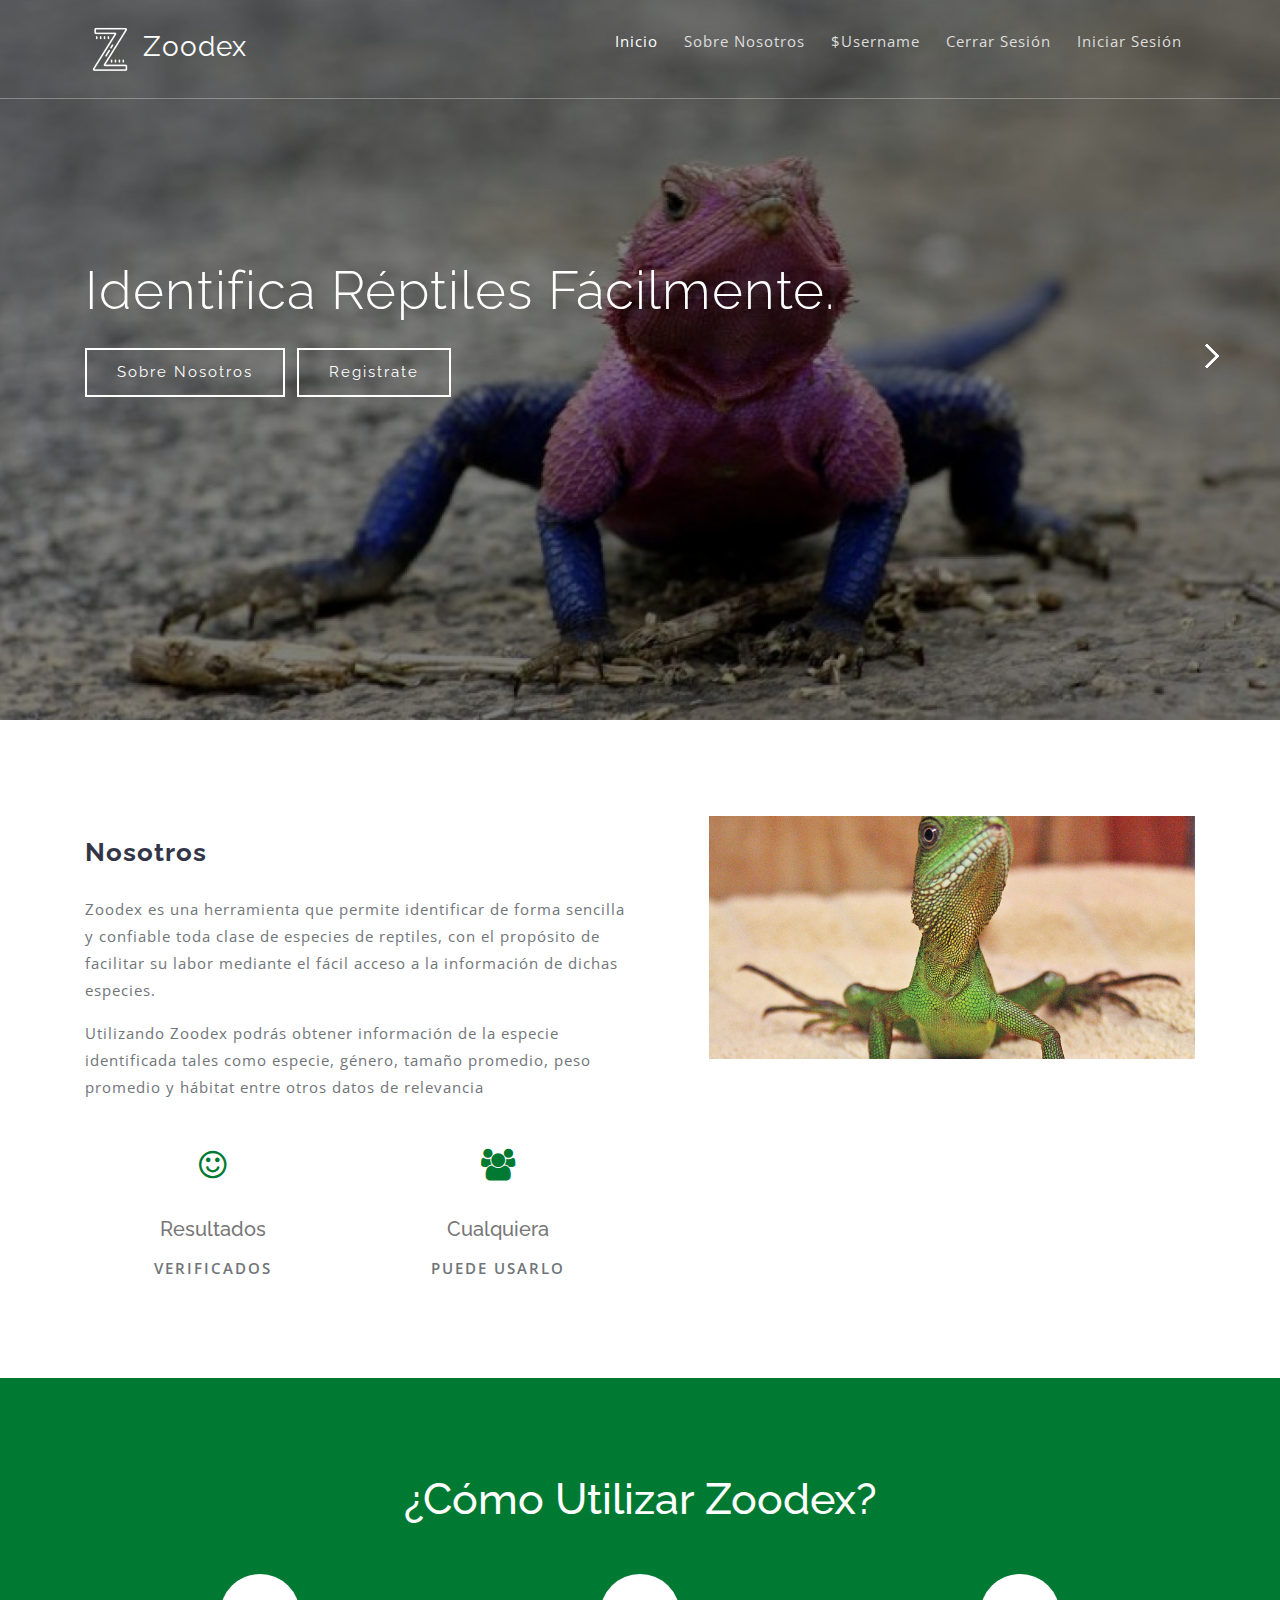
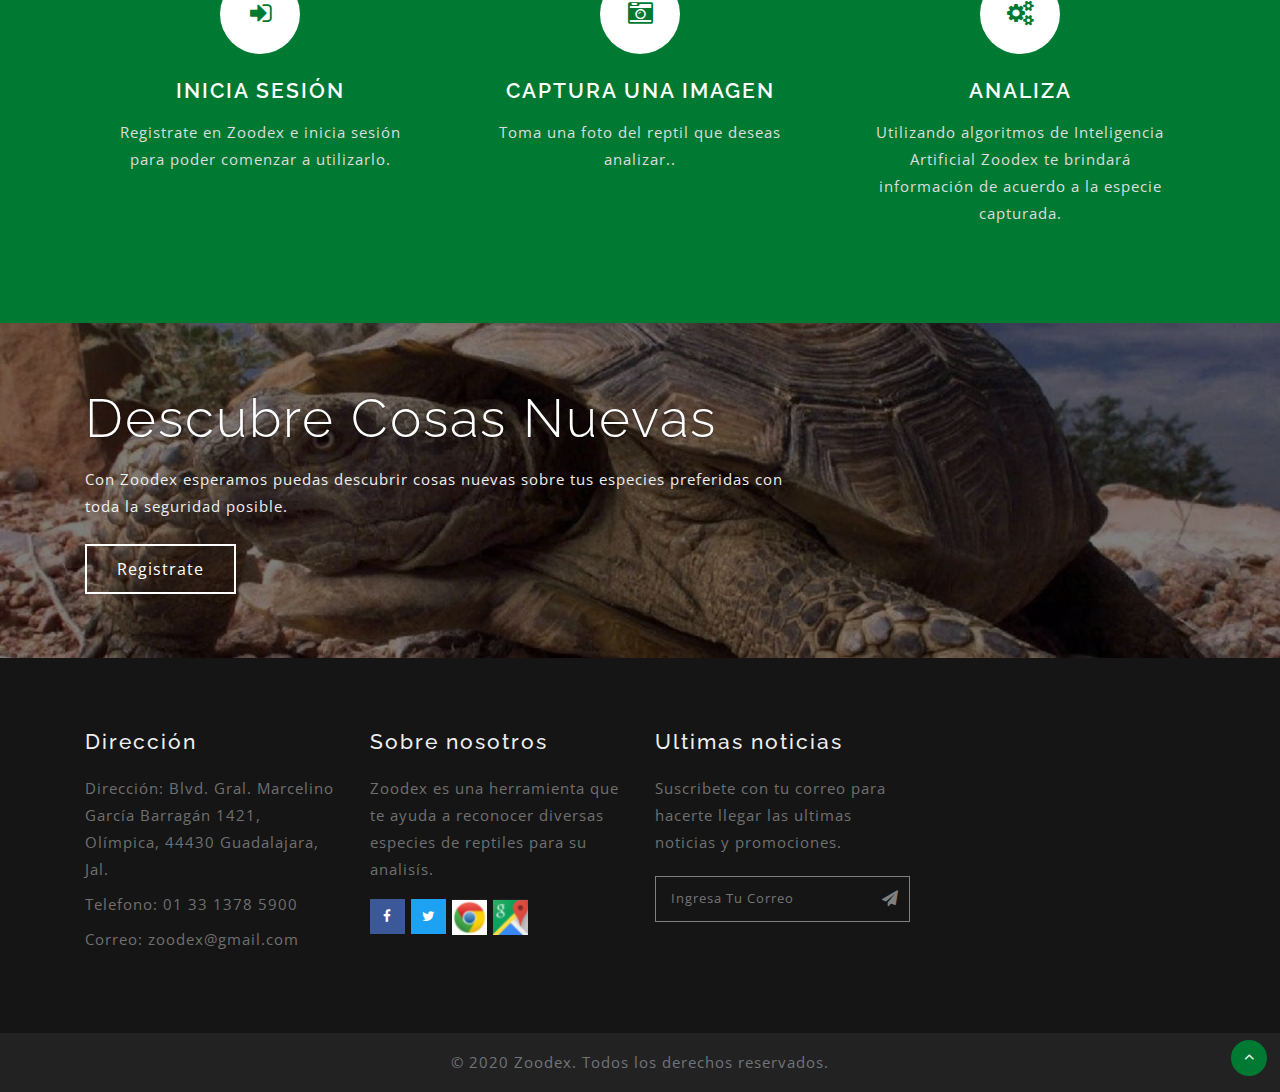
==== index.html @ c8d1f776 "First commit" ====
<!DOCTYPE html>
<html lang="es"> <meta http-equiv='Content-Type' content='text/html; charset=utf-8'/> <meta http-equiv='Content-Type' content='text/html; charset=utf-8'/>
<meta http-equiv='Content-Type' content='text/html; charset=utf-8'/>
<head>
  <title>Zoodex</title>
  <link rel='shortcut icon' href='images/z-temp.ico'>
	<link href="css/bootstrap-4.2.1.css" rel="stylesheet">
    <script>
        addEventListener('load', function () {
            setTimeout(hideURLbar, 0);
        }, false);

        function hideURLbar() {
            window.scrollTo(0, 1);
        }
    </script>

	<!-- css file -->
    <link href='css/bootstrap.css' rel='stylesheet' type='text/css' /><!-- bootstrap css -->
    <link href='css/style.css' rel='stylesheet' type='text/css' /><!-- custom css -->
    <link href='css/font-awesome.min.css' rel='stylesheet'><!-- fontawesome css -->
	<!-- //css files -->

	<link href='css/css_slider.css' type='text/css' rel='stylesheet' media='all'>

	<!-- google fonts -->
	<link href='//fonts.googleapis.com/css?family=Open+Sans:300,300i,400,400i,600,600i,700,700i,800,800i' rel='stylesheet'>
	<link href='//fonts.googleapis.com/css?family=Raleway:100,100i,200,200i,300,300i,400,400i,500,500i,600,600i,700,700i,800,800i,900,900i' rel='stylesheet'>
	<!-- //google fonts -->

</head>
<body>

<!-- header -->
<header>
	<div class='container'>
		<!-- nav -->
		<nav class='py-md-4 py-3 d-lg-flex'>
			<div id='logo'>
				<h1 class='mt-md-0 mt-2'> <a href='index.php'><img src='images/z-temp.png'></span> Zoodex </a></h1>
			</div>
			<label for='drop' class='toggle'><span class='fa fa-bars'></span></label>
			<input type='checkbox' id='drop' />
			<ul class='menu ml-auto mt-1'>
				<li class='active'><a href='index.html'>Inicio</a></li>
				<li class=''><a href='sobre-nosotros.html'>Sobre nosotros</a></li>
				<li class=''><a href='principal.html'>$username</a></li>
	      <li class=''><a href='logout.php'>Cerrar Sesión</a></li>
				<li class=''><a href='login.html'>Iniciar Sesión</a></li>
			</ul>
		</nav>
		<!-- //nav -->
	</div>
</header>
<!-- //header -->

<!-- banner -->
<section class='banner_w3lspvt' id='home'>
	<div class='csslider infinity' id='slider1'>
		<input type='radio' name='slides' checked='checked' id='slides_1' />
		<input type='radio' name='slides' id='slides_2' />
		<input type='radio' name='slides' id='slides_3' />
		<input type='radio' name='slides' id='slides_4' />
		<ul>
			<li>
				<div class='banner-top'>
					<div class='overlay'>
						<div class='container'>
							<div class='w3layouts-banner-info'>
								<h3 class='text-wh'>Identifica réptiles fácilmente.</h3>
								<div class='buttons mt-4'>
									<a href='sobre-nosotros.html' class='btn mr-2'>Sobre nosotros</a>
									<a href='registro.html' class='btn'>Registrate</a>
								</div>
							</div>
						</div>
					</div>
				</div>
			</li>
			<li>
				<div class='banner-top1'>
					<div class='overlay'>
						<div class='container'>
							<div class='w3layouts-banner-info'>
								<h3 class='text-wh'>Obten información sobre ellos.</h3>
								<div class='buttons mt-4'>
									<a href='sobre-nosotros.html' class='btn mr-2'>Sobre nosotros</a>
									<a href='registro.html' class='btn'>Registrate</a>
								</div>
							</div>
						</div>
					</div>
				</div>
			</li>
			<li>
				<div class='banner-top2'>
					<div class='overlay'>
						<div class='container'>
							<div class='w3layouts-banner-info'>
								<h3 class='text-wh'>Realiza eficientemente tus tareas.</h3>
								<div class='buttons mt-4'>
									<a href='sobre-nosotros.html' class='btn mr-2'>Sobre nosotros</a>
									<a href='registro.html' class='btn'>Registrate</a>
								</div>
							</div>
						</div>
					</div>
				</div>
			</li>
			<li>
				<div class='banner-top3'>
					<div class='overlay1'>
						<div class='container'>
							<div class='w3layouts-banner-info'>
								<h3 class='text-wh'>Creado especialmente para personas interesadas en los réptiles.</h3>
								<div class='buttons mt-4'>
									<a href='sobre-nosotros.html' class='btn mr-2'>Sobre nosotros</a>
									<a href='registro.html' class='btn'>Registrate</a>
								</div>
							</div>
						</div>
					</div>
				</div>
			</li>
		</ul>
		<div class='arrows'>
			<label for='slides_1'></label>
			<label for='slides_2'></label>
			<label for='slides_3'></label>
			<label for='slides_4'></label>
		</div>
	</div>
</section>
<!-- //banner -->

<!-- Sobre nosotros -->
<section class='about py-5'>
	<div class='container py-lg-5 py-sm-4'>
		<div class='row'>
			<div class='col-lg-6 about-left'>
        <h3 class='mt-lg-3'><strong>Nosotros</strong></h3>
				<p class='mt-4'>Zoodex es una herramienta que permite identificar de forma sencilla
					 							y confiable toda clase de especies de reptiles,
												con el propósito de facilitar su labor mediante el fácil
												acceso a la información de dichas especies.</p>
				<p class='mt-3'>Utilizando Zoodex podrás obtener información de la especie
												identificada tales como especie, género, tamaño promedio,
												peso promedio y hábitat entre otros datos de relevancia</p>
			</div>
			<div class='col-lg-6 about-right text-lg-right mt-lg-0 mt-5'>
				<img src='images/reptil.jpg' alt='' class='img-fluid abt-image' />
			</div>
		</div>
    <div class='row mt-5 text-center'>
			<div class='col-lg-3 col-6'>
				<div class='counter'>
					<span class='fa fa-smile-o'></span>
					<div class='timer count-title count-number'><span>Resultados </span></div>
					<p class='count-text text-uppercase'>Verificados</p>
				</div>
			</div>
			<div class='col-lg-3 col-6'>
				<div class='counter'>
					<span class='fa fa-users'></span>
					<div class='timer count-title count-number'><span>Cualquiera </span></div>
					<p class='count-text text-uppercase'>puede usarlo</p>
				</div>
			</div>
		</div>
	</div>
</section>
<!-- //Sobre nosotros -->

<!-- Como usarlo -->
<section class='book py-5'>
	<div class='container py-lg-5 py-sm-3'>
		<h2 class='heading text-capitalize text-center'>¿Cómo utilizar Zoodex?</h2>
		<div class='row mt-5 text-center'>
			<div class='col-lg-4 col-sm-6'>
				<div class='grid-info'>
					<div class='icon'>
						<span class="fa fa-sign-in"></span>
					</div>
					<h4>Inicia Sesión</h4>
					<p class='mt-3'>Registrate en Zoodex e inicia sesión para poder comenzar
													a utilizarlo. </p>
				</div>
			</div>
			<div class='col-lg-4 col-sm-6 mt-sm-0 mt-5'>
				<div class='grid-info'>
					<div class='icon'>
						<span class='fa fa-camera-retro'></span>
					</div>
					<h4>Captura una imagen</h4>
					<p class='mt-3'>Toma una foto del reptil que deseas analizar..</p>
				</div>
			</div>
			<div class='col-lg-4 col-sm-6 mt-lg-0 mt-5'>
				<div class='grid-info'>
					<div class='icon'>
						<span class='fa fa-cogs'></span>
					</div>
					<h4>Analiza</h4>
					<p class='mt-3'>Utilizando algoritmos de Inteligencia Artificial Zoodex
						 							te brindará información de acuerdo a la especie capturada.</p>
				</div>
			</div>
		</div>
	</div>
</section>
<!-- Como usarlo -->

<!-- text -->
<section class='text-content'>
	<div class='overlay-inner py-5'>
		<div class='container py-md-3'>
			<div class='test-info'>
				<h4 class='tittle'>Descubre cosas nuevas</h4>
				<p class='mt-3'>Con Zoodex esperamos puedas descubrir cosas nuevas sobre
												tus especies preferidas con toda la seguridad posible.</p>
				<div class='text-left mt-4'>
						<a href='registro.html'>Registrate</a>
				</div>
			</div>
		</div>
	</div>
</section>
<!-- //text -->


<!--footer -->
<footer>
<section class='footer footer_w3layouts_section_1its py-5'>
	<div class='container py-lg-4 py-3'>
		<div class='row footer-top'>
			<div class='col-lg-3 col-sm-6 footer-grid_section_1its_w3'>
				<div class='footer-title'>
					<h3>Dirección</h3>
				</div>
				<div class='footer-text'>
					<p>Dirección: Blvd. Gral. Marcelino García Barragán 1421, Olímpica, 44430 Guadalajara, Jal.</p>
					<p>Telefono: 01 33 1378 5900</p>
					<p>Correo: <a href='mailto:zoodex@gmail.com'>zoodex@gmail.com</a></p>
				</div>
			</div>
			<div class='col-lg-3 col-sm-6 footer-grid_section mt-sm-0 mt-4'>
				<div class='footer-title'>
					<h3>Sobre nosotros</h3>
				</div>
				<div class='footer-text'>
					<p>Zoodex es una herramienta que te ayuda a reconocer diversas especies de reptiles para su analisís.</p>
				</div>
				<ul class='social_section_1info'>
					<li class='mb-2 facebook'><a href='https://www.facebook.com/udgcucei/'><span class='fa fa-facebook'></span></a></li>
					<li class='mb-2 twitter'><a href='https://twitter.com/udgcucei'><span class='fa fa-twitter'></span></a></li>
					<li class='google-chrome'><a href='http://www.cucei.udg.mx/'><img src='images/chrome.png'></a></li>
					<li class='mapsdirections'><a href='https://goo.gl/maps/FnGeJq2cijwb9G1X8'><img src='images/maps.png'></a></li>
				</ul>
			</div>
			<div class='col-lg-3 col-sm-6 mt-lg-0 mt-4 footer-grid_section_1its_w3'>
				<div class='footer-title'>
					<h3>Ultimas noticias</h3>
				</div>
				<div class='footer-text'>
					<p>Suscribete con tu correo para hacerte llegar las ultimas noticias y promociones.</p>
					<form action='#' method='post'>
						<input type='email' name='Email' placeholder='Ingresa tu correo' required=''>
						<button class='btn1'><i class='fa fa-paper-plane' aria-hidden='true'></i></button>
						<div class='clearfix'> </div>
					</form>
				</div>
			</div>
		</div>
	</div>
</section>
</footer>
<!-- //footer -->

<!-- copyright -->
<div class='copyright py-3 text-center'>
	<p>© 2020 Zoodex. Todos los derechos reservados.
</div>
<!-- //copyright -->

<!-- move top -->
<div class='move-top text-right'>
	<a href='#home' class='move-top'>
		<span class='fa fa-angle-up  mb-3' aria-hidden='true'></span>
	</a>
</div>
<!-- move top -->


</body>
</html>

<script>
var close = document.getElementsByClassName('closebtn');
var i;

for (i = 0; i < close.length; i++) {
	close[i].onclick = function(){
		var div = this.parentElement;
		div.style.opacity = '0';
		setTimeout(function(){ div.style.display = 'none'; }, 600);
	}
}
</script>


<script>
var close = document.getElementsByClassName('closebtn');
var i;

for (i = 0; i < close.length; i++) {
close[i].onclick = function(){
	var div = this.parentElement;
	div.style.opacity = '0';
	setTimeout(function(){ div.style.display = 'none'; }, 600);
}
}
</script>
---- css/style.css ----
/*--
Author: W3layouts
Author URL: http://w3layouts.com
License: Creative Commons Attribution 3.0 Unported
License URL: http://creativecommons.org/licenses/by/3.0/
--*/
html,
body {
    margin: 0;
    font-size: 100%;
    background: #fff;
	font-family: 'Raleway', sans-serif;
}

html {
  scroll-behavior: smooth;
}
body a {
    text-decoration: none;
    transition: 0.5s all;
    -webkit-transition: 0.5s all;
    -moz-transition: 0.5s all;
    -o-transition: 0.5s all;
    -ms-transition: 0.5s all;
    font-family: 'Open Sans', sans-serif;
}

body img {
    max-width: 100%;
}

a:hover {
    text-decoration: none;
}

input[type="button"],
input[type="submit"],
input[type="text"],
input[type="email"],
input[type="search"] {
    transition: 0.5s all;
    -webkit-transition: 0.5s all;
    -moz-transition: 0.5s all;
    -o-transition: 0.5s all;
    -ms-transition: 0.5s all;
}

h1,
h2,
h3,
h4,
h5,
h6 {
    margin: 0;
	color: #323648;
}
li {
    list-style-type: none;
}

p {
    margin: 0;
    font-size: 15px;
    line-height: 1.8em;
    letter-spacing: 1px;
    color: #707579;
	font-family: 'Open Sans', sans-serif;
}

ul {
    margin: 0;
    padding: 0;
}


/*-- header --*/

header {
    position: absolute;
    z-index: 9;
    width: 100%;
    border-bottom: 1px solid rgba(255, 255, 255, 0.3);
}

.toggle,
[id^=drop] {
	display: none;
}

/* Giving a background-color to the nav container. */
nav {
	margin:0;
	padding: 0;
}


#logo a {
	float: left;
    font-size: .7em;
    display: initial;
    margin: 0;
    letter-spacing: 1px;
    color: #fff;
    padding: 0px 0;
    border: none;
    font-family: 'Raleway', sans-serif;
}
#logo a span.fa {
    color: #fff;
}


/* Since we'll have the "ul li" "float:left"
 * we need to add a clear after the container. */

nav:after {
	content:"";
	display:table;
	clear:both;
}

/* Removing padding, margin and "list-style" from the "ul",
 * and adding "position:reltive" */
nav ul {
	float: right;
	padding:0;
	margin:0;
	list-style: none;
	position: relative;
	}

/* Positioning the navigation items inline */
nav ul li {
	margin: 0px;
	display:inline-block;
	float: left;
	}

/* Styling the links */
nav a {
    color: #ddd;
    text-transform: capitalize;
    letter-spacing: 1px;
    padding-left: 0;
    padding-right: 0;
	padding: 10px 13px;
    font-weight: 400;
    font-size: 15px;
    vertical-align: middle;
}
nav li.booking a {
    background: #007a33;
    padding: 10px 25px;
    display: block;
    margin-top: -7px;
    text-transform: uppercase;
    color: #fff;
    letter-spacing: 1px;
    font-size: 14px;
}

nav ul li ul li:hover { background: #f8f9fa; }

/* Background color change on Hover */
nav a:hover {
	color: #ddd;
}
.menu li.active  a{
	color: #fff;
}

/* Hide Dropdowns by Default
 * and giving it a position of absolute */
nav ul ul {
	display: none;
	position: absolute;
	/* has to be the same number as the "line-height" of "nav a" */
	top: 30px;
    background: #fff;
    padding: 10px;
}

/* Display Dropdowns on Hover */
nav ul li:hover > ul {
	display:inherit;
}

/* Fisrt Tier Dropdown */
nav ul ul li {
	width:170px;
	float:none;
	display:list-item;
	position: relative;
}
nav ul ul li a {
    color: #333;
    padding: 5px 10px;
    display: block;
}
/* Second, Third and more Tiers
 * We move the 2nd and 3rd etc tier dropdowns to the left
 * by the amount of the width of the first tier.
*/
nav ul ul ul li {
	position: relative;
	top:-60px;
	/* has to be the same number as the "width" of "nav ul ul li" */
	left:170px;
}

/* Change ' +' in order to change the Dropdown symbol */
li > a:only-child:after { content: ''; }


/* Media Queries
--------------------------------------------- */

@media all and (max-width : 991px) {

	#logo {
		display: block;
		padding: 0;
		width: 100%;
		text-align: center;
		float: none;
	}
	.menu li.active a {
		color: #007a33;
	}
	nav ul li span {
		color: #333;
	}
	nav {
		margin: 0;
	}
	nav a {
		color: #333;
	}

	/* Hide the navigation menu by default */
	/* Also hide the  */
	.toggle + a,
	.menu {
		display: none;
	}

	/* Stylinf the toggle lable */
	.toggle {
		display: block;
		padding: 5px 15px;
		font-size: 20px;
		text-decoration: none;
		border: none;
		float: right;
		background-color: #007a33;
		color: #fff;
		margin-bottom: 0;
	}
	.menu .toggle {
		float: none;
		text-align: center;
		margin: auto;
		width: 30%;
		padding: 5px;
		font-weight: normal;
		font-size: 15px;
		letter-spacing: 1px;
	}

	.toggle:hover {
		color:#333;
		background-color: #fff;
	}

	/* Display Dropdown when clicked on Parent Lable */
	[id^=drop]:checked + ul {
		display: block;
		background: #fff;
		padding: 15px 0;
		width:100%;
		text-align: center;
	}

	/* Change menu item's width to 100% */
	nav ul li {
		display: block;
		width: 100%;
		padding: 7px 0;
		}
	nav a{
		padding: 5px 0;
	}
	nav a:hover {
		color: #333;
	}
	.login-icon {
		text-align: center;
	}
	nav ul ul .toggle,
	nav ul ul a {
		padding: 0 40px;
	}

	nav ul ul ul a {
		padding: 0 80px;
	}

	nav a:hover,
 	nav ul ul ul a {
		background-color: transparent;
	}

	nav ul li ul li .toggle,
	nav ul ul a,
	nav ul ul ul a{
		padding:14px 20px;
		color:#FFF;
		font-size:17px;
	}


	nav ul li ul li .toggle,
	nav ul ul a {
		background-color: #fff;
	}
	nav ul ul li a {
		font-size: 15px;
	}
	ul.inner-ul{
		padding: 0!important;
	}
	/* Hide Dropdowns by Default */
	nav ul ul {
		float: none;
		position:static;
		color: #ffffff;
		/* has to be the same number as the "line-height" of "nav a" */
	}

	/* Hide menus on hover */
	nav ul ul li:hover > ul,
	nav ul li:hover > ul {
		display: none;
	}

	/* Fisrt Tier Dropdown */
	nav ul ul li {
		display: block;
		width: 100%;
		padding: 0;
	}

	nav ul ul ul li {
		position: static;
		/* has to be the same number as the "width" of "nav ul ul li" */

	}

}

@media all and (max-width : 330px) {

	nav ul li {
		display:block;
		width: 94%;
	}

}
.user span.fa {
    font-size: 25px;
    color: #fff;
}
/*-- //header --*/

/* banner style */
.banner_w3lspvt {
    position: relative;
    z-index: 1;
}

.banner-top {
    background: url(../images/banner1.jpg) no-repeat center;
    background-size: cover;
    -webkit-background-size: cover;
    -moz-background-size: cover;
    -o-background-size: cover;
    -moz-background-size: cover;
}

.banner-top1 {
    background: url(../images/banner2.jpg) no-repeat center;
    background-size: cover;
    -webkit-background-size: cover;
    -moz-background-size: cover;
    -o-background-size: cover;
    -moz-background-size: cover;
}

.banner-top2 {
    background: url(../images/banner3.jpg) no-repeat 0px 0px;
    background-size: cover;
    -webkit-background-size: cover;
    -moz-background-size: cover;
    -o-background-size: cover;
    -moz-background-size: cover;
}

.banner-top3 {
    background: url(../images/banner4.jpg) no-repeat center;
    background-size: cover;
    -webkit-background-size: cover;
    -moz-background-size: cover;
    -o-background-size: cover;
    -moz-background-size: cover;
}

.w3layouts-banner-info {
    padding-top: 18em;
    max-width: 800px;
}

.w3layouts-banner-info h3 {
    text-shadow: 3px 4px 6px rgba(45, 45, 45, 0.15);
    font-size: 3.3em;
    letter-spacing: 1px;
    color: #fff;
    font-weight: 300;
    text-transform: capitalize;
    line-height: 68px;
}

.w3layouts-banner-info h4 {
    color: #eee;
    margin: 1em 0 1.5em;
    letter-spacing: 4px;
    text-transform: capitalize;
    font-weight: 200;
}
.w3layouts-banner-info a.btn {
    border: 2px solid #fff;
    border-radius: 0px;
    padding: 11px 30px;
    color: #fff;
    font-size: 15px;
    letter-spacing: 2px;
	text-transform: capitalize;
	font-family: 'Raleway', sans-serif;
}

.banner-top,
.banner-top1,
.banner-top2,
.banner-top3 {
    min-height: 750px;
}
.overlay {
    min-height: 750px;
    background: rgba(0, 0, 0, 0.5);
}
.overlay1 {
    min-height: 750px;
    background: rgba(0, 0, 0, 0.6);
}

/*-- //banner style --*/


/*-- about --*/
.about-left h3 {
    text-transform: capitalize;
    line-height: 40px;
    font-size: 26px;
    font-weight: 400;
    letter-spacing: 1px;
}
.about-right img.abt-image {
    width: 90%;
}
/*-- //about --*/

/*-- stats --*/
.counter span.fa {
    font-size: 2em;
    color: #007a33;
}

.timer {
    font-size: 3em;
    font-weight: 300;
}

.timer span {
    font-size: 20px;
    font-weight: 500;
    color: #777;
}

p.count-text {
    letter-spacing: 2px;
    font-weight: 600;
}

/*-- //stats --*/


/*-- book --*/
.book{
	background: #007a33;
}
.book h2.heading{
	color: #fff;
}
.grid-info h4 {
    color: #fff;
    letter-spacing: 2px;
    font-weight: 600;
    font-size: 21px;
    text-transform: uppercase;
}
.grid-info p {
    color: #ddd;
}
.icon {
    background: #fff;
    width: 80px;
    height: 80px;
    line-height: 80px;
    margin: 0em auto 1.5em;
    border-radius: 50%;
}
.icon span.fa{
	font-size: 25px;
    line-height: 80px;
    color: #007a33;
}
.grid-info {
    padding: 0 1em;
}
/*-- book --*/

/*--footer--*/

.footer_w3layouts_section_1its{
	background: #151515;
}

.footer_w3layouts_section_1its h3,.footer_w3layouts_section_1its h2{
	font-size: 1.3em;
	color: #eee;
	margin-bottom: 20px;
	letter-spacing: 2px;
}

.footer-text p, .contact-info p {
    color: #808080;
    line-height: 1.8em;
    letter-spacing: 1px;
}

.phone {
    margin-top: 20px;
}

.contact-info h4 {
    font-style: normal;
    font-weight: 300;
    font-size: 1.3em;
    line-height: 1.71;
    letter-spacing: 1px;
    text-transform: capitalize;
    color: #fff;
}

.footer p,.footer a{
	color: #707070;
    margin: 8px 0;
}
.footer-grid:nth-child(2) {
	border-left: 1px solid #1b1b1b;
	border-right: 1px solid #1b1b1b;
}

.footer ul li.hd {
	color: #34bf49;
}

.newsletter .email {
	background-color: #F4F4F4;
	border: none;
}

.flickr-grid {
	float: left;
	width: 32%;
	margin: 0 0.1em .2em;
}

.flickr-grid a img {
	width: 100%;
	padding: 0.3em;
	border: 1px solid #333333;
}

.footer-text input[type="email"] {
    outline: none;
    padding: 12px 15px;
    color: #fff;
    font-size: 13px;
    width: 85%;
    border: none;
    background: none;
    letter-spacing: 1px;
    text-transform: capitalize;
    font-family: 'Open Sans', sans-serif;
}

.newsletter {
	position: relative;
	margin-top: 2em;
}

button.btn1 {
    color:#808080;
    border: none;
    padding: 10px 0;
    outline: none;
    text-align: center;
    text-decoration: none;
    background: none;
   cursor:pointer;
    -webkit-transition: 0.5s all;
    -moz-transition: 0.5s all;
    -o-transition: 0.5s all;
    -ms-transition: 0.5s all;
    transition: 0.5s all;
    float: right;
    width: 15%;
}
.footer-grid_section_1its_w3 form {
    border: 1px solid #808080;
    width: 100%;
    margin-top: 20px;
}
ul.social_section_1info li {
    display: inline-block;
}

ul.social_section_1info a {
    color: #808080;
    margin-right: 10px;
    font-size: 13.5px;
    margin-right: 2px;
    width: 35px;
    height: 35px;
    background: #212121;
    display: block;
    text-align: center;
    line-height: 35px;
	letter-spacing: 1px;
}
ul.social_section_1info a:hover{
    color: #fff;
}

.phone p a {
    color: #808080;
}
.phone p a:hover {
    color: #fff;
}

ul.links li {
    list-style-type: none;
    margin: 5px 0;
}
ul.links li a{
    color: #707070;
    font-size: 15px;
    letter-spacing: .5px;
}
ul.links li a:hover{
    color: #999;
}
.footer-title a i {
    font-size: 1em;
    width: 55px;
    height: 55px;
    background: #007a33;
    border-radius: 50%;
    cursor: pointer;
    text-align: center;
    line-height: 1.7;
    color: rgba(255, 255, 255, 0.69);
}
.footer-title a {
    font-size: 33px;
    text-transform: capitalize;
    font-weight: 600;
    color: #eee;
}

li.facebook a {
    color: #fff;
    background: #3b5998;
}
li.twitter a  {
    color: #fff;
    background: #1da1f2;
}
li.google a  {
    color: #fff;
    background: #dd4b39;
}
li.linkedin a  {
    color: #fff;
    background: #0077b5;
}
/*--//footer--*/

/*-- text --*/

.text-content {
    background: url(../images/banner4.jpg) no-repeat center;
    background-size: cover;
    -webkit-background-size: cover;
    -moz-background-size: cover;
    -o-background-size: cover;
    -moz-background-size: cover;
    position: relative;
}
.overlay-inner {
    background: rgba(0, 0, 0, 0.5);
}

.order-left-content h4 {
    font-size: 4em;
    font-weight: 600;
}
.test-info p {
    color: #eee;
}
h4.tittle {
    font-size: 3.3em;
    color: #fff;
    font-weight: 300;
    text-shadow: 0 1px 2px rgba(0, 0, 0, 0.37);
    text-transform: capitalize;
    letter-spacing: 2px;
    margin: 0;
}
.test-info a{
    border: 2px solid #fff;
    border-radius: 0px;
    padding: 11px 30px;
    color: #fff;
    font-size: 16px;
    letter-spacing: 1px;
    text-transform: capitalize;
    display: inline-block;
}
.test-info {
    max-width: 700px;
}
/*-- //text --*/

/*-- packages --*/

h3.heading,h2.heading {
    font-size: 43px;
}
p.text {
    max-width: 700px;
    margin: auto;
}
.package-info {
    padding: 1.5em 1em;
    background: #fafafa;
    box-shadow: 0 0 10px rgba(0,0,0,0.1);
}
.view-package a {
    background: #007a33;
    padding: 13px 30px;
    color: #fff;
    letter-spacing: 1px;
    font-size: 15px;
    margin-top: 10px;
    display: inline-block;
}
.package-info h5 {
    text-transform: capitalize;
    font-weight: 600;
    letter-spacing: 1px;
    font-size: 18px;
    line-height: 1.5em;
}
.package-info p {
    font-size: 15px;
    line-height: 1.6em;
}
.package-info h6 {
    font-size: 16px;
    letter-spacing: 1px;
    color: #707579;
    text-transform: capitalize;
}
.image-tour p {
    position: absolute;
    right: 1%;
    bottom: 2%;
    background: #007a33;
    padding: 5px 10px;
    color: #fff;
}
.package-info h6 span.fa {
	color: #007a33
}
ul.listing li {
    letter-spacing: 0px;
    color: #707579;
    font-size: 15px;
}
ul.listing li span {
    font-weight: 600;
}
ul.listing li span.fa {
    font-weight: normal;
    color: #007a33;
}
/*-- //packages --*/

/* destinations */
.destinations-grids {
    position: relative;
    overflow: hidden;
    z-index: 1;
}

.destinations-grids .caption h4 {
    font-size: 20px;
    font-weight: 600;
    color: #fff;
    letter-spacing: 1px;
}
h4.destination {
    text-transform: uppercase;
    font-size: 20px;
    letter-spacing: 3px;
}
.rating ul li {
    display: inline-block;
}
.rating ul li span.fa {
    color: #fff;
    font-size: 13px;
}

.rating {
    background: #007a33;
    position: absolute;
    right: 1%;
    top: 1%;
    padding: 0px 10px 5px;
}
.caption a {
    font-size: 15px;
    background: none;
    border: 1px solid #ccc;
    padding: 12px 20px;
    letter-spacing: 1px;
    color: #ccc;
    margin-top: 20px;
    display: inline-block;
}

.destinations-info {
    position: absolute;
    bottom: -227px;
    margin: 0;
    background: rgba(0, 0, 0, 0.8);
    padding: 30px 0px 10px;
    transition: .5s all;
    -webkit-transition: 0.5s all;
    -moz-transition: 0.5s all;
    -o-transition: 0.5s all;
    -ms-transition: 0.5s all;
	left: 15px;
	right:15px;
    text-align: center;
}

.destinations-grids:hover div.destinations-info {
    bottom: 0;
}

.caption {
    padding: 0px;
}

/* destinations responsive */
@media(max-width:1080px) {

}

@media(max-width:1024px) {

}

@media(max-width:991px) {

    .destinations-grids {
        padding: 0 5px;
    }

    .destinations-grids h4 {
        font-size: 18px;
    }
	.destinations-info {
		left: 5px;
		right: 5px;
	}
    .destinations-info {
        padding: 20px 0;
    }
}

@media(max-width:736px) {

}

@media(max-width:480px) {

}

@media(max-width:440px) {

}

@media(max-width:414px) {

}

@media(max-width:384px) {


    .destinations-grids {
        padding: 0 1em;
    }
}

@media(max-width:320px) {

}

/* //destinations responsive */
/* //destinations */


/*-- copy right --*/
.copyright {
    background: #222;
}
.copyright p a {
    color: #aaa;
}
/*-- //copy right --*/

/*-- move top --*/

.move-top {
    position: relative;
}

a.move-top {
    text-align: center;
    position: absolute;
    right: 1%;
    bottom: 0%;
}

a.move-top span{
    color: #fff;
    width: 36px;
    height: 36px;
    border: transparent;
    line-height: 2em;
    background: #007a33;
    border-radius: 50px;
    -webkit-border-radius: 50px;
    -o-border-radius: 50px;
    -moz-border-radius: 50px;
    -ms-border-radius: 50px;
}

/*-- //move top --*/

/*-- inner banner --*/
.banner_inner {
    background: url(../images/banner1.jpg) no-repeat center;
    background-size: cover;
    -webkit-background-size: cover;
    -moz-background-size: cover;
    -o-background-size: cover;
    -moz-background-size: cover;
	min-height: 300px;
}
.banner_inner_overlay{
    background: rgba(0, 0, 0, 0.5);
	min-height: 300px;
}

/*-- //inner banner --*/

/* tabs */
.inner-w3pvt-wrap {
    padding-top: 2em;
}

.inner-w3pvt-wrap h4 {
    font-size: 22px;
    color: #fff;
    font-weight: 600;
    text-transform: capitalize;
    letter-spacing: 1px;
}

.inner-sec-grid {
    padding: 2.5em 2em;
    border: none;
    transition: none;
    border: 1px solid #999;
}
.inner-sec-grid span.fa {
    font-size: 2em;
    color: #007a33;
}
.choose {
    background: url(../images/choose.jpg) no-repeat center;
    background-size: cover;
    -webkit-background-size: cover;
    -moz-background-size: cover;
    -o-background-size: cover;
    -moz-background-size: cover;
}
.choose h2.heading{
	color: #fff;
}
.overlay-all {
    background: rgba(0, 0, 0, 0.5);
}
.inner-w3pvt-wrap p {
    font-size: 15px;
    color: #ccc;
}

.tab-main section {
    display: none;
}

.tab-main input.w3pvt-sm {
    display: none;
}

.tab-main label {
    display: inline-block;
    padding: 12px 25px;
    color: #333;
    background: #fff;
    font-size: 16px;
    letter-spacing: 1px;
}

.tab-main span {
    margin-right: 0.5em;
}

.tab-main label:before {
    font-family: fontawesome;
    font-weight: normal;
    margin-right: 10px;
    opacity: 0;
    display: none;
}

.tab-main label[for*='1']:before {
    content: '\f1cb';
}

.tab-main label[for*='2']:before {
    content: '\f17d';
}

.tab-main label[for*='3']:before {
    content: '\f16c';
}

.tab-main label[for*='4']:before {
    content: '\f171';
}

.tab-main label:hover {
    cursor: pointer;
}

.tab-main input:checked+label {
    background: #007a33;
    color: #fff;
}

.tab-main #tab1:checked~#content1,
.tab-main #tab2:checked~#content2,
.tab-main #tab3:checked~#content3,
.tab-main #tab4:checked~#content4 {
    display: block;
}

@media screen and (max-width: 800px) {
    .tab-main label:before {
        margin: 0;
        font-size: 18px;
    }
}

@media screen and (max-width: 500px) {
    .tab-main label {
        padding: 15px;
    }
}

/*-- //tabs --*/


/*-- testimonials --*/

.testi-info h3 {
    font-size: 20px;
    letter-spacing: 1px;
    text-transform: uppercase;
    font-weight: 600;
}

.test-img img {
    -webkit-border-radius: 50%;
    -o-border-radius: 50%;
    -ms-border-radius: 50%;
    -moz-border-radius: 50%;
    border-radius: 50%;
}

/*-- //testimonials --*/


/*-- contact --*/
.adress-w3pvt-info h6 {
    font-size: 1.2em;
    color: #3d3d3e;
    font-weight: 600;
    letter-spacing: 1px;
    margin: 1em 0;
}
.adress-w3pvt-info a {
    color: #777;
    letter-spacing: 1px;
}
.adress-icon span.fa {
    color: #007a33;
    font-size: 2em;
    vertical-align: middle;
}
.contact-forms input, .contact-forms textarea, .contact-forms select {
    font-size: 15px;
    color: #000;
    padding: 1em 1em;
    background: #f6f6f6;
    outline: none;
    border: none;
    letter-spacing: 1px;
    border-radius: 0px;
    outline: none !important;
}
.contact-forms select{
	padding: 0em 1em;
    height: 52px !important;
	color: #777;
}
button.sent-butnn {
    font-size: 16px;
    text-decoration: none;
    text-transform: capitalize;
    display: inline-block;
    letter-spacing: 2px;
    outline: none;
	color: #fff;
	background: #007a33;
    border-radius: 0px;
    padding: 10px 20px;
}
.contact-left-form {
    padding: 3em;
    background: #fff;
	box-shadow: 0 0 50px rgba(0, 0, 0, .1);
}
.contact-right h4 {
    font-size: 30px;
    text-transform: capitalize;
    letter-spacing: 1px;
    line-height: 40px;
    font-weight: 600;
    margin-top: 1em;
}
.contact-right h5 {
    font-size: 25px;
    letter-spacing: 1px;
    font-weight: 600;
}
.map iframe {
    border: none;
    outline: none;
    height: 350px;
    width: 100%;
}
/*-- contact --*/


/*-- services --*/
.about-icon span.fa {
    font-size: 2em;
    color: #007a33;
}
.main-title-text h4 {
    font-size: 22px;
    text-transform: capitalize;
    letter-spacing: 1px;
    line-height: 35px;
    font-weight: 600;
    text-align: center;
    background: #007a33;
    color: #fff;
    padding: 20px;
}
/*-- //services --*/

/* places */
h3.tittle {
    font-size: 36px;
}

.title-bg p {
    max-width: 700px;
    font-size: 13px;
}
.right-cont ul li span.fa {
    color: #007a33;
    margin-right: 3px;
    font-size: 14px;
}
p.duration {
    letter-spacing: 0px;
}
/* //places */



/*-- Responsive design --*/

@media(max-width:1366px) {
	.banner-top, .banner-top1, .banner-top2, .banner-top3,.overlay,.overlay1 {
		min-height: 750px;
	}
}
@media(max-width:1280px) {
	.banner-top, .banner-top1, .banner-top2, .banner-top3,.overlay,.overlay1 {
		min-height: 720px;
	}
	.w3layouts-banner-info {
		padding-top: 16em;
	}
	.banner_inner_overlay,.banner_inner {
		min-height: 280px;
	}
	.contact-right h4 {
		font-size: 27px;
	}
}
@media(max-width:1080px) {
	.banner-top, .banner-top1, .banner-top2, .banner-top3,.overlay,.overlay1 {
		min-height: 650px;
	}
	.w3layouts-banner-info h3 {
		font-size: 3em;
	}
	h4.tittle {
		font-size: 3em;
	}
	.w3layouts-banner-info {
		padding-top: 14em;
	}
	.package-info h5 {
		font-size: 17px;
	}
	h3.heading, h2.heading {
		font-size: 40px;
	}
	ul.links {
		padding-right: 0;
	}
	.footer p, .footer a {
		font-size: 14px;
	}
	.banner_inner_overlay, .banner_inner {
		min-height: 250px;
	}
	.testi-info h3 {
		font-size: 18px;
	}
	.service-grid-wthree {
		padding: 0 10px;
	}
	.ser-sevice-grid h4 {
		font-size: 22px;
	}
	h4.tm-clr {
		font-size: 22px;
	}
	.right-cont p {
		font-size: 14px;
	}
}
@media(max-width:1024px) {
	.timer {
		font-size: 2.5em;
	}
	.counter span.fa {
		font-size: 1.8em;
	}
	.grid-info {
		padding: 0 0em;
	}
	.icon {
		width: 75px;
		height: 75px;
		line-height: 75px;
	}
	.icon span.fa {
		font-size: 22px;
		line-height: 75px;
	}
	.grid-info h4 {
		letter-spacing: 1px;
		font-size: 20px;
	}
	.package-info p {
		font-size: 14px;
	}
	.contact-right h4 {
		font-size: 25px;
		line-height: 36px;
	}
}
@media(max-width:991px) {
	nav li.booking a {
		display: inline-block;
	}
	.w3layouts-banner-info h3 {
		font-size: 2.8em;
		line-height: 58px;
	}
	.image-tour img{
		width:100%;
	}
	.caption a {
		font-size: 14px;
		padding: 10px 20px;
	}
	.destinations-grids .caption h4 {
		font-size: 18px;
	}
	.contact-right h4,.contact-right h5 {
		font-size: 23px;
	}
	.contact-left-form {
		padding: 3em 2em;
	}
	.map iframe {
		height: 300px;
	}
	.adress-w3pvt-info p {
		font-size: 14px;
	}
}
@media(max-width:800px) {
	.w3layouts-banner-info h3 {
		font-size: 2.6em;
	}
	.w3layouts-banner-info h4 {
		letter-spacing: 3px;
		font-size: 22px;
	}
	.banner-top, .banner-top1, .banner-top2, .banner-top3, .overlay, .overlay1 {
		min-height: 620px;
	}
	h4.tittle {
		font-size: 2.5em;
	}
}
@media(max-width:768px) {
	.w3layouts-banner-info {
		margin-left: 2em;
	}
	h3.heading, h2.heading {
		font-size: 36px;
	}
	.banner_inner_overlay, .banner_inner {
		min-height: 200px;
	}
	.adress-w3pvt-info h6 {
		font-size: 1.1em;
		margin: 1em 0 .5em;
	}
}
@media(max-width:736px) {
	.w3layouts-banner-info {
		margin-left: 0em;
	}
	.w3layouts-banner-info h3 {
		font-size: 2.4em;
		line-height: 52px;
		letter-spacing: 0px;
	}
	.w3layouts-banner-info h4 {
		letter-spacing: 3px;
		font-size: 20px;
	}
	.w3layouts-banner-info {
		padding-top: 11em;
	}
	.banner-top, .banner-top1, .banner-top2, .banner-top3, .overlay, .overlay1 {
		min-height: 520px;
	}
	.about-left h3 {
		font-size: 25px;
	}
	p.count-text {
		letter-spacing: 1px;
	}
	.copyright p {
		font-size: 14px;
	}
	.footer_w3layouts_section_1its h3, .footer_w3layouts_section_1its h2 {
		letter-spacing: 1px;
	}
}
@media(max-width:600px) {
	.w3layouts-banner-info h3 {
		font-size: 2.2em;
		line-height: 50px;
	}
	.w3layouts-banner-info {
		margin-left: 1em;
	}
	.w3layouts-banner-info h4 {
		letter-spacing: 2px;
		margin: .5em 0 1.5em;
		font-size: 19px;
	}
	.banner-top, .banner-top1, .banner-top2, .banner-top3, .overlay, .overlay1 {
		min-height: 490px;
	}
	.timer {
		font-size: 2.2em;
	}
	h4.tittle {
		font-size: 2.2em;
	}
	.adress-icon span.fa {
		font-size: 1.5em;
	}
}
@media(max-width:568px) {

	.destinations-grids {
		padding: 0 5px;
		width: 65%;
		margin: auto;
	}
	.w3layouts-banner-info {
		padding-top: 10em;
	}
	.tab-main label {
		padding: 10px 20px;
		font-size: 15px;
		margin-bottom: 0;
	}
	.inner-w3pvt-wrap h4 {
		font-size: 20px;
	}
	.inner-sec-grid {
		padding: 2em 2em;
	}
	.contact-grids {
		margin: 0 2em;
	}
}
@media(max-width:480px) {
	h3.heading, h2.heading {
		font-size: 30px;
	}
	.about-left h3 {
		font-size: 22px;
		letter-spacing: 0px;
	}
	p.count-text {
		letter-spacing: 1px;
		font-size: 14px;
	}
	.w3layouts-banner-info {
		padding-top: 9em;
	}
	.w3layouts-banner-info h3 {
		font-size: 1.8em;
		line-height: 45px;
	}
	.banner-top, .banner-top1, .banner-top2, .banner-top3, .overlay, .overlay1 {
		min-height: 440px;
	}
	.w3layouts-banner-info a.btn {
		padding: 10px 25px;
		font-size: 15px;
		letter-spacing: 1px;
	}
	.w3layouts-banner-info h4 {
		letter-spacing: 2px;
		font-size: 17px;
	}
	#logo a {
		font-size: .6em;
	}
	.w3layouts-banner-info h3 {
		font-size: 1.7em;
		line-height: 40px;
	}
	.csslider>.arrows {
		width: 99% !important;
	}
	.service-grid-wthree {
		padding: 0 15px;
	}
	.main-title-text h4 {
		font-size: 20px;
		line-height: 30px;
	}
}
@media(max-width:415px) {
	p {
		font-size: 14px;
	}
	.destinations-grids h4 {
		font-size: 17px;
		letter-spacing: 2px;
	}
	.rating ul li span.fa {
		font-size: 12px;
	}
	.copyright {
		padding: 0 20px;
	}
	.banner_inner_overlay, .banner_inner {
		min-height: 150px;
	}
	.main-title-text h4 {
		font-size: 18px;
		line-height: 30px;
		padding: 15px;
	}
	.ser-sevice-grid h4 {
		font-size: 20px;
	}
	.contact-right h4, .contact-right h5 {
		font-size: 21px;
		line-height: 32px;
	}
	.map iframe {
		height: 250px;
	}
}
@media(max-width:384px) {
	.w3layouts-banner-info {
		padding-top: 8em;
	}
	.about-left h3 {
		line-height: 35px;
	}
	.timer {
		font-size: 2em;
	}
	p.count-text {
		font-size: 13px;
	}
	h4.tittle {
		font-size: 1.8em;
	}
	nav ul li {
		padding: 5px 0;
	}
	li.booking {
		margin-top: 10px;
	}
	.toggle {
		padding: 4px 15px;
		font-size: 17px;
	}
	.contact-grids {
		margin: 0 1em;
	}

}
@media(max-width:375px) {
	.contact-right h4, .contact-right h5 {
		font-size: 20px;
		line-height: 32px;
	}
}
@media(max-width:320px) {

}
/*-- //Responsive design --*/
---- css/css_slider.css ----
.csslider {
    position: relative;
}

.csslider>input {
    display: none;
}

.csslider>input:nth-of-type(4):checked~ul li:first-of-type {
    margin-left: -300%;
}

.csslider>input:nth-of-type(3):checked~ul li:first-of-type {
    margin-left: -200%;
}

.csslider>input:nth-of-type(2):checked~ul li:first-of-type {
    margin-left: -100%;
}

.csslider>input:nth-of-type(1):checked~ul li:first-of-type {
    margin-left: 0%;
}

.csslider>ul {
    position: relative;
    font-size: 0;
    line-height: 0;
    margin: 0 auto;
    padding: 0;
    overflow: hidden;
    white-space: nowrap;
    -moz-box-sizing: border-box;
    -webkit-box-sizing: border-box;
    box-sizing: border-box;
}

.csslider>ul>li {
    position: relative;
    display: inline-block;
    width: 100%;
    height: 100%;
    overflow: visible;
    font-size: 15px;
    font-size: initial;
    line-height: normal;
    -moz-transition: all 0.5s cubic-bezier(0.4, 1.3, 0.65, 1);
    -o-transition: all 0.5s ease-out;
    -webkit-transition: all 0.5s cubic-bezier(0.4, 1.3, 0.65, 1);
    transition: all 0.5s cubic-bezier(0.4, 1.3, 0.65, 1);
    vertical-align: top;
    -moz-box-sizing: border-box;
    -webkit-box-sizing: border-box;
    box-sizing: border-box;
    white-space: normal;
}

.csslider>.navigation {
    position: absolute;
    bottom: 9%;
    left: 50%;
    z-index: 10;
    margin-bottom: -10px;
    font-size: 0;
    line-height: 0;
    text-align: center;
    -webkit-touch-callout: none;
    -webkit-user-select: none;
    -khtml-user-select: none;
    -moz-user-select: none;
    -ms-user-select: none;
    user-select: none;
}

.csslider>.navigation>div {
    margin-left: -100%;
}

.csslider>.navigation label {
    position: relative;
    display: inline-block;
    cursor: pointer;
    border-radius: 50%;
    margin: 0 5px;
    background: #fff;
    width: 11px;
    height: 11px;
    transition: 0.5s all;
    -webkit-transition: 0.5s all;
    -moz-transition: 0.5s all;
    -o-transition: 0.5s all;
    -ms-transition: 0.5s all;
}

.csslider>.navigation label:hover:after {
    opacity: 1;
}

.csslider>.navigation label:after {
    content: '';
    position: absolute;
    left: 50%;
    top: 50%;
    margin-left: -6px;
    margin-top: -6px;
    background: #FF5722;
    border-radius: 50%;
    border: 3px solid #fff;
    opacity: 0;
    width: 13px;
    height: 13px;
    transition: 0.5s all;
    -webkit-transition: 0.5s all;
    -moz-transition: 0.5s all;
    -o-transition: 0.5s all;
    -ms-transition: 0.5s all;
}

.csslider.inside .navigation {
    bottom: 10px;
    margin-bottom: 10px;
}

.csslider.inside .navigation label {
    border: 1px solid #7e7e7e;
}

.csslider>input:nth-of-type(1):checked~.navigation label:nth-of-type(1):after,
.csslider>input:nth-of-type(2):checked~.navigation label:nth-of-type(2):after,
.csslider>input:nth-of-type(3):checked~.navigation label:nth-of-type(3):after {
    opacity: 1;
}

.csslider.infinity>input:first-of-type:checked~.arrows label.goto-last,
.csslider>input:nth-of-type(1):checked~.arrows>label:nth-of-type(0),
.csslider>input:nth-of-type(2):checked~.arrows>label:nth-of-type(1),
.csslider>input:nth-of-type(3):checked~.arrows>label:nth-of-type(2) {
    display: block;
    left: 0;
    right: auto;
    -moz-transform: rotate(45deg);
    -ms-transform: rotate(45deg);
    -o-transform: rotate(45deg);
    -webkit-transform: rotate(45deg);
    transform: rotate(45deg);
}

.csslider.infinity>input:last-of-type:checked~.arrows label.goto-first,
.csslider>input:nth-of-type(1):checked~.arrows>label:nth-of-type(2),
.csslider>input:nth-of-type(2):checked~.arrows>label:nth-of-type(3) {
    display: block;
    right: 0;
    left: auto;
    -moz-transform: rotate(225deg);
    -ms-transform: rotate(225deg);
    -o-transform: rotate(225deg);
    -webkit-transform: rotate(225deg);
    transform: rotate(225deg);
}

/*#region MODULES */
/* arrows left and right */
.csslider>.arrows {
    -webkit-touch-callout: none;
    -webkit-user-select: none;
    -khtml-user-select: none;
    -moz-user-select: none;
    -ms-user-select: none;
    user-select: none;
}

.csslider.inside .navigation {
    bottom: 10px;
    margin-bottom: 10px;
}

.csslider.inside .navigation label {
    border: 1px solid #7e7e7e;
}

.csslider>input:nth-of-type(1):checked~.navigation label:nth-of-type(1):after,
.csslider>input:nth-of-type(2):checked~.navigation label:nth-of-type(2):after,
.csslider>input:nth-of-type(3):checked~.navigation label:nth-of-type(3):after,
.csslider>input:nth-of-type(4):checked~.navigation label:nth-of-type(4):after,
.csslider>input:nth-of-type(5):checked~.navigation label:nth-of-type(5):after,
.csslider>input:nth-of-type(6):checked~.navigation label:nth-of-type(6):after,
.csslider>input:nth-of-type(7):checked~.navigation label:nth-of-type(7):after,
.csslider>input:nth-of-type(8):checked~.navigation label:nth-of-type(8):after,
.csslider>input:nth-of-type(9):checked~.navigation label:nth-of-type(9):after,
.csslider>input:nth-of-type(10):checked~.navigation label:nth-of-type(10):after,
.csslider>input:nth-of-type(11):checked~.navigation label:nth-of-type(11):after {
    opacity: 1;
}

.csslider>.arrows {
    position: absolute;
    top: 50%;
    width: 100%;
    height: 26px;
    z-index: 1;
    -moz-box-sizing: content-box;
    -webkit-box-sizing: content-box;
    box-sizing: content-box;
}

.csslider>.arrows label {
    display: none;
    position: absolute;
    top: -50%;
    padding: 9px;
    box-shadow: inset 2px -2px 0 1px #fff;
    cursor: pointer;
    -moz-transition: box-shadow 0.15s, margin 0.15s;
    -o-transition: box-shadow 0.15s, margin 0.15s;
    -webkit-transition: box-shadow 0.15s, margin 0.15s;
    transition: box-shadow 0.15s, margin 0.15s;
}

.csslider>.arrows label:hover {
    box-shadow: inset 5px -2px 0 9px #fff;
    margin: 0 0px;
}

.csslider>.arrows label:before {
    content: '';
    position: absolute;
    top: -100%;
    left: -100%;
    height: 300%;
    width: 300%;
}

.csslider.infinity>input:first-of-type:checked~.arrows label.goto-last,
.csslider>input:nth-of-type(1):checked~.arrows>label:nth-of-type(0),
.csslider>input:nth-of-type(2):checked~.arrows>label:nth-of-type(1),
.csslider>input:nth-of-type(3):checked~.arrows>label:nth-of-type(2),
.csslider>input:nth-of-type(4):checked~.arrows>label:nth-of-type(3),
.csslider>input:nth-of-type(5):checked~.arrows>label:nth-of-type(4),
.csslider>input:nth-of-type(6):checked~.arrows>label:nth-of-type(5),
.csslider>input:nth-of-type(7):checked~.arrows>label:nth-of-type(6),
.csslider>input:nth-of-type(8):checked~.arrows>label:nth-of-type(7),
.csslider>input:nth-of-type(9):checked~.arrows>label:nth-of-type(8),
.csslider>input:nth-of-type(10):checked~.arrows>label:nth-of-type(9),
.csslider>input:nth-of-type(11):checked~.arrows>label:nth-of-type(10) {
    display: block;
    left: 5%;
    right: auto;
    -moz-transform: rotate(45deg);
    -ms-transform: rotate(45deg);
    -o-transform: rotate(45deg);
    -webkit-transform: rotate(45deg);
    transform: rotate(45deg);
}

.csslider.infinity>input:last-of-type:checked~.arrows label.goto-first,
.csslider>input:nth-of-type(1):checked~.arrows>label:nth-of-type(2),
.csslider>input:nth-of-type(2):checked~.arrows>label:nth-of-type(3),
.csslider>input:nth-of-type(3):checked~.arrows>label:nth-of-type(4),
.csslider>input:nth-of-type(4):checked~.arrows>label:nth-of-type(5),
.csslider>input:nth-of-type(5):checked~.arrows>label:nth-of-type(6),
.csslider>input:nth-of-type(6):checked~.arrows>label:nth-of-type(7),
.csslider>input:nth-of-type(7):checked~.arrows>label:nth-of-type(8),
.csslider>input:nth-of-type(8):checked~.arrows>label:nth-of-type(9),
.csslider>input:nth-of-type(9):checked~.arrows>label:nth-of-type(10),
.csslider>input:nth-of-type(10):checked~.arrows>label:nth-of-type(11),
.csslider>input:nth-of-type(11):checked~.arrows>label:nth-of-type(12) {
    display: block;
    right: 5%;
    left: auto;
    -moz-transform: rotate(225deg);
    -ms-transform: rotate(225deg);
    -o-transform: rotate(225deg);
    -webkit-transform: rotate(225deg);
    transform: rotate(225deg);
}

#slider1 {
    width: 100%;
}

@media screen and (max-width: 320px) {
    .csslider>.navigation label {
        border: 2px solid #fff;
    }
}
@media screen and (max-width: 568px) {
	.csslider.infinity>input:last-of-type:checked~.arrows label.goto-first, .csslider>input:nth-of-type(1):checked~.arrows>label:nth-of-type(2), .csslider>input:nth-of-type(2):checked~.arrows>label:nth-of-type(3), .csslider>input:nth-of-type(3):checked~.arrows>label:nth-of-type(4), .csslider>input:nth-of-type(4):checked~.arrows>label:nth-of-type(5), .csslider>input:nth-of-type(5):checked~.arrows>label:nth-of-type(6), .csslider>input:nth-of-type(6):checked~.arrows>label:nth-of-type(7), .csslider>input:nth-of-type(7):checked~.arrows>label:nth-of-type(8), .csslider>input:nth-of-type(8):checked~.arrows>label:nth-of-type(9), .csslider>input:nth-of-type(9):checked~.arrows>label:nth-of-type(10), .csslider>input:nth-of-type(10):checked~.arrows>label:nth-of-type(11), .csslider>input:nth-of-type(11):checked~.arrows>label:nth-of-type(12) {
		right: 6%;
	}
}
@media screen and (max-width: 480px) {
	.csslider.infinity>input:last-of-type:checked~.arrows label.goto-first, .csslider>input:nth-of-type(1):checked~.arrows>label:nth-of-type(2), .csslider>input:nth-of-type(2):checked~.arrows>label:nth-of-type(3), .csslider>input:nth-of-type(3):checked~.arrows>label:nth-of-type(4), .csslider>input:nth-of-type(4):checked~.arrows>label:nth-of-type(5), .csslider>input:nth-of-type(5):checked~.arrows>label:nth-of-type(6), .csslider>input:nth-of-type(6):checked~.arrows>label:nth-of-type(7), .csslider>input:nth-of-type(7):checked~.arrows>label:nth-of-type(8), .csslider>input:nth-of-type(8):checked~.arrows>label:nth-of-type(9), .csslider>input:nth-of-type(9):checked~.arrows>label:nth-of-type(10), .csslider>input:nth-of-type(10):checked~.arrows>label:nth-of-type(11), .csslider>input:nth-of-type(11):checked~.arrows>label:nth-of-type(12) {
		right: 7%;
	}
}
@media screen and (max-width: 414px) {
	.csslider.infinity>input:last-of-type:checked~.arrows label.goto-first, .csslider>input:nth-of-type(1):checked~.arrows>label:nth-of-type(2), .csslider>input:nth-of-type(2):checked~.arrows>label:nth-of-type(3), .csslider>input:nth-of-type(3):checked~.arrows>label:nth-of-type(4), .csslider>input:nth-of-type(4):checked~.arrows>label:nth-of-type(5), .csslider>input:nth-of-type(5):checked~.arrows>label:nth-of-type(6), .csslider>input:nth-of-type(6):checked~.arrows>label:nth-of-type(7), .csslider>input:nth-of-type(7):checked~.arrows>label:nth-of-type(8), .csslider>input:nth-of-type(8):checked~.arrows>label:nth-of-type(9), .csslider>input:nth-of-type(9):checked~.arrows>label:nth-of-type(10), .csslider>input:nth-of-type(10):checked~.arrows>label:nth-of-type(11), .csslider>input:nth-of-type(11):checked~.arrows>label:nth-of-type(12) {
		right: 8%;
		top: -15%;
	}
}
@media screen and (max-width: 375px) {
	.csslider.infinity>input:last-of-type:checked~.arrows label.goto-first, .csslider>input:nth-of-type(1):checked~.arrows>label:nth-of-type(2), .csslider>input:nth-of-type(2):checked~.arrows>label:nth-of-type(3), .csslider>input:nth-of-type(3):checked~.arrows>label:nth-of-type(4), .csslider>input:nth-of-type(4):checked~.arrows>label:nth-of-type(5), .csslider>input:nth-of-type(5):checked~.arrows>label:nth-of-type(6), .csslider>input:nth-of-type(6):checked~.arrows>label:nth-of-type(7), .csslider>input:nth-of-type(7):checked~.arrows>label:nth-of-type(8), .csslider>input:nth-of-type(8):checked~.arrows>label:nth-of-type(9), .csslider>input:nth-of-type(9):checked~.arrows>label:nth-of-type(10), .csslider>input:nth-of-type(10):checked~.arrows>label:nth-of-type(11), .csslider>input:nth-of-type(11):checked~.arrows>label:nth-of-type(12) {
		right: 9%;
	}
}
@media screen and (max-width: 320px) {
	.csslider.infinity>input:last-of-type:checked~.arrows label.goto-first, .csslider>input:nth-of-type(1):checked~.arrows>label:nth-of-type(2), .csslider>input:nth-of-type(2):checked~.arrows>label:nth-of-type(3), .csslider>input:nth-of-type(3):checked~.arrows>label:nth-of-type(4), .csslider>input:nth-of-type(4):checked~.arrows>label:nth-of-type(5), .csslider>input:nth-of-type(5):checked~.arrows>label:nth-of-type(6), .csslider>input:nth-of-type(6):checked~.arrows>label:nth-of-type(7), .csslider>input:nth-of-type(7):checked~.arrows>label:nth-of-type(8), .csslider>input:nth-of-type(8):checked~.arrows>label:nth-of-type(9), .csslider>input:nth-of-type(9):checked~.arrows>label:nth-of-type(10), .csslider>input:nth-of-type(10):checked~.arrows>label:nth-of-type(11), .csslider>input:nth-of-type(11):checked~.arrows>label:nth-of-type(12) {
		right: 10%;
	}
}
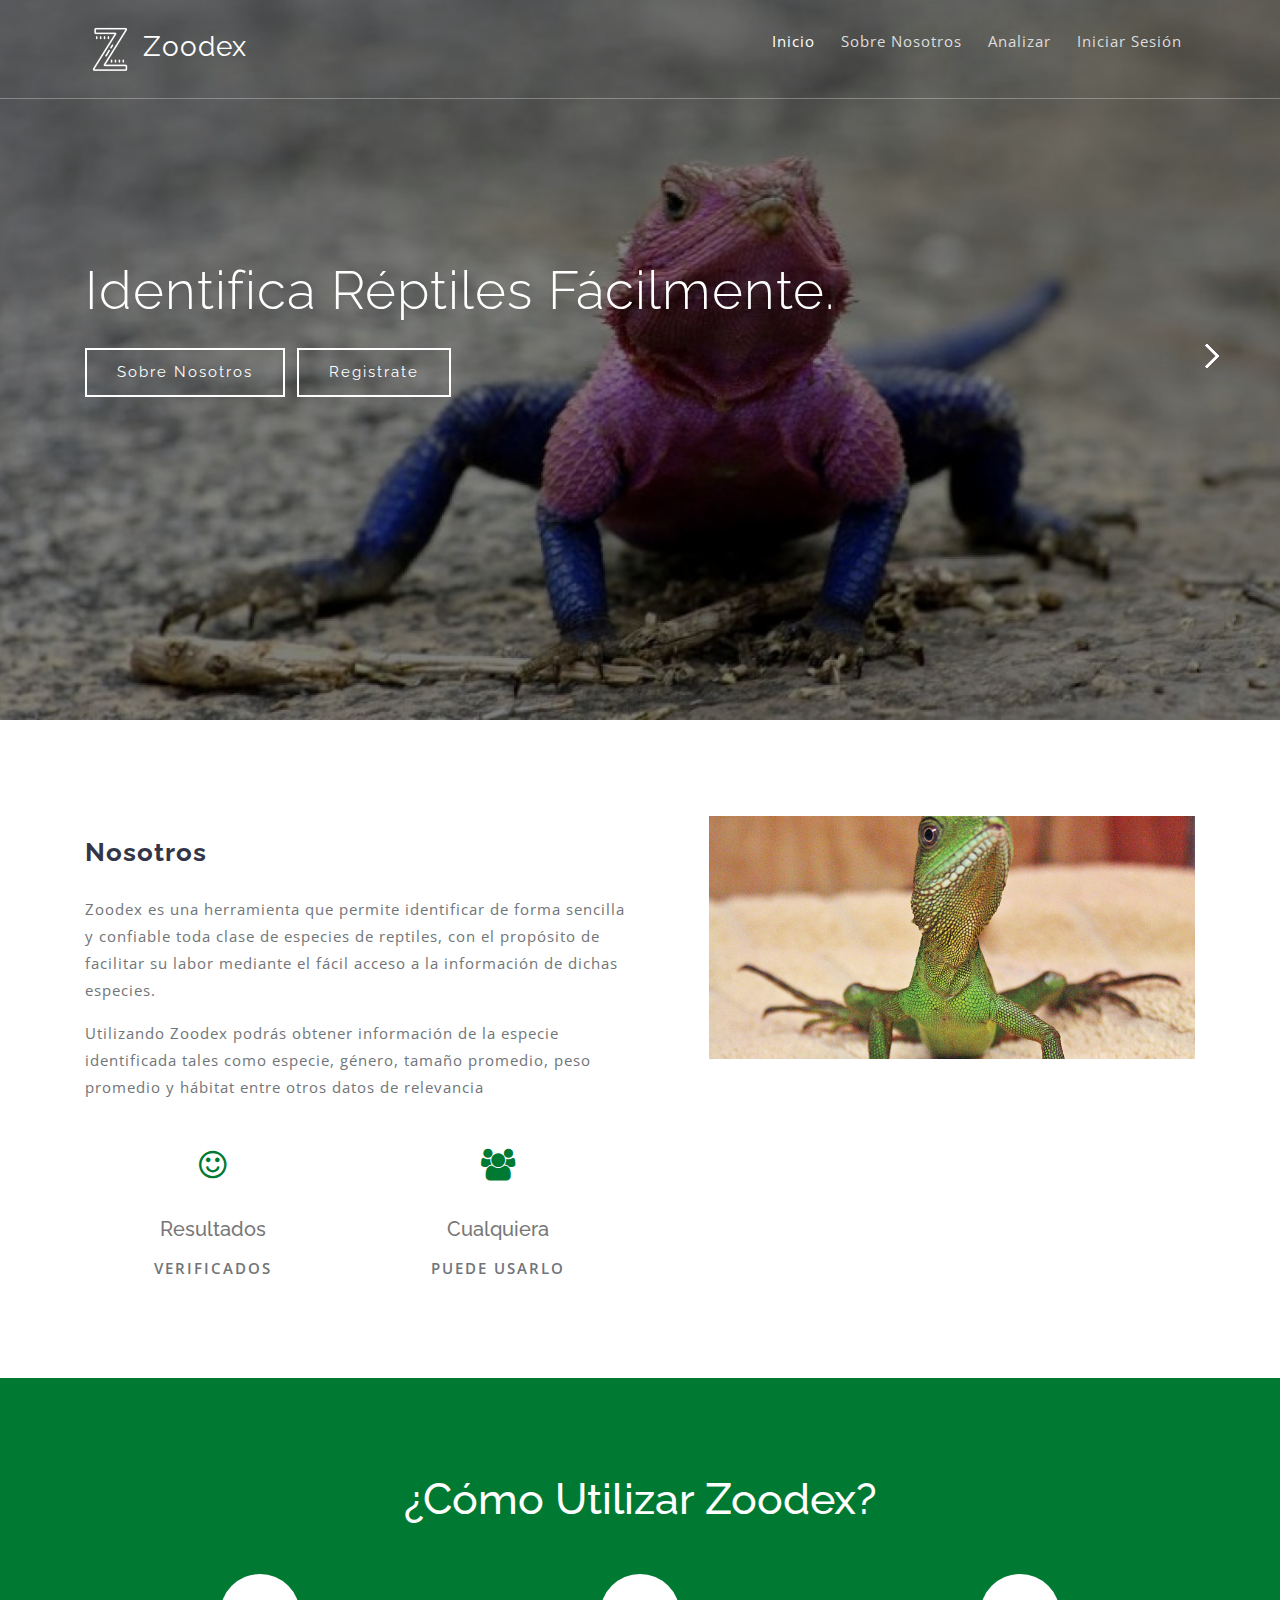
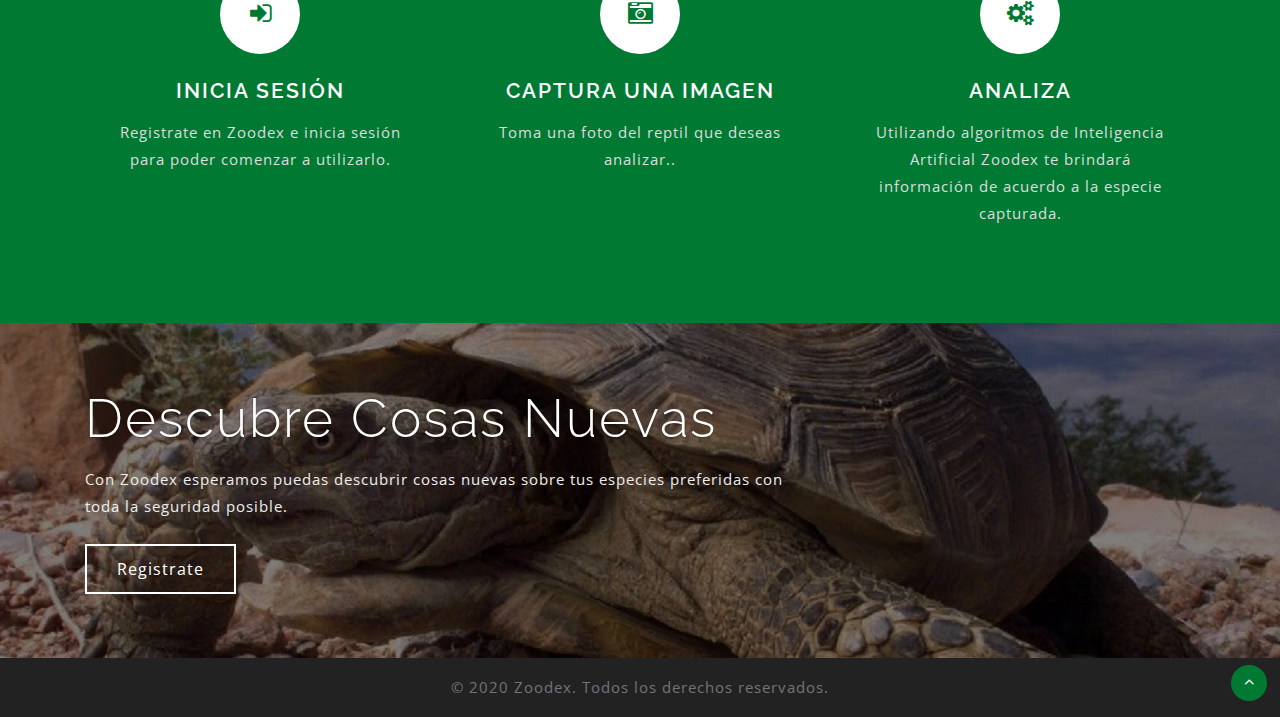
==== commit a22ea97a: "Isra changes" ====
--- a/index.html
+++ b/index.html
@@ -37,15 +37,14 @@
 		<!-- nav -->
 		<nav class='py-md-4 py-3 d-lg-flex'>
 			<div id='logo'>
-				<h1 class='mt-md-0 mt-2'> <a href='index.php'><img src='images/z-temp.png'></span> Zoodex </a></h1>
+				<h1 class='mt-md-0 mt-2'> <a href='index.html'><img src='images/z-temp.png'></span> Zoodex </a></h1>
 			</div>
 			<label for='drop' class='toggle'><span class='fa fa-bars'></span></label>
 			<input type='checkbox' id='drop' />
 			<ul class='menu ml-auto mt-1'>
 				<li class='active'><a href='index.html'>Inicio</a></li>
 				<li class=''><a href='sobre-nosotros.html'>Sobre nosotros</a></li>
-				<li class=''><a href='principal.html'>$username</a></li>
-	      <li class=''><a href='logout.php'>Cerrar Sesión</a></li>
+				<li class=''><a href='analizar.html'>Analizar</a></li>
 				<li class=''><a href='login.html'>Iniciar Sesión</a></li>
 			</ul>
 		</nav>
@@ -228,53 +227,7 @@
 <!-- //text -->
 
 
-<!--footer -->
-<footer>
-<section class='footer footer_w3layouts_section_1its py-5'>
-	<div class='container py-lg-4 py-3'>
-		<div class='row footer-top'>
-			<div class='col-lg-3 col-sm-6 footer-grid_section_1its_w3'>
-				<div class='footer-title'>
-					<h3>Dirección</h3>
-				</div>
-				<div class='footer-text'>
-					<p>Dirección: Blvd. Gral. Marcelino García Barragán 1421, Olímpica, 44430 Guadalajara, Jal.</p>
-					<p>Telefono: 01 33 1378 5900</p>
-					<p>Correo: <a href='mailto:zoodex@gmail.com'>zoodex@gmail.com</a></p>
-				</div>
-			</div>
-			<div class='col-lg-3 col-sm-6 footer-grid_section mt-sm-0 mt-4'>
-				<div class='footer-title'>
-					<h3>Sobre nosotros</h3>
-				</div>
-				<div class='footer-text'>
-					<p>Zoodex es una herramienta que te ayuda a reconocer diversas especies de reptiles para su analisís.</p>
-				</div>
-				<ul class='social_section_1info'>
-					<li class='mb-2 facebook'><a href='https://www.facebook.com/udgcucei/'><span class='fa fa-facebook'></span></a></li>
-					<li class='mb-2 twitter'><a href='https://twitter.com/udgcucei'><span class='fa fa-twitter'></span></a></li>
-					<li class='google-chrome'><a href='http://www.cucei.udg.mx/'><img src='images/chrome.png'></a></li>
-					<li class='mapsdirections'><a href='https://goo.gl/maps/FnGeJq2cijwb9G1X8'><img src='images/maps.png'></a></li>
-				</ul>
-			</div>
-			<div class='col-lg-3 col-sm-6 mt-lg-0 mt-4 footer-grid_section_1its_w3'>
-				<div class='footer-title'>
-					<h3>Ultimas noticias</h3>
-				</div>
-				<div class='footer-text'>
-					<p>Suscribete con tu correo para hacerte llegar las ultimas noticias y promociones.</p>
-					<form action='#' method='post'>
-						<input type='email' name='Email' placeholder='Ingresa tu correo' required=''>
-						<button class='btn1'><i class='fa fa-paper-plane' aria-hidden='true'></i></button>
-						<div class='clearfix'> </div>
-					</form>
-				</div>
-			</div>
-		</div>
-	</div>
-</section>
-</footer>
-<!-- //footer -->
+
 
 <!-- copyright -->
 <div class='copyright py-3 text-center'>
@@ -289,7 +242,6 @@
 	</a>
 </div>
 <!-- move top -->
-
 
 </body>
 </html>
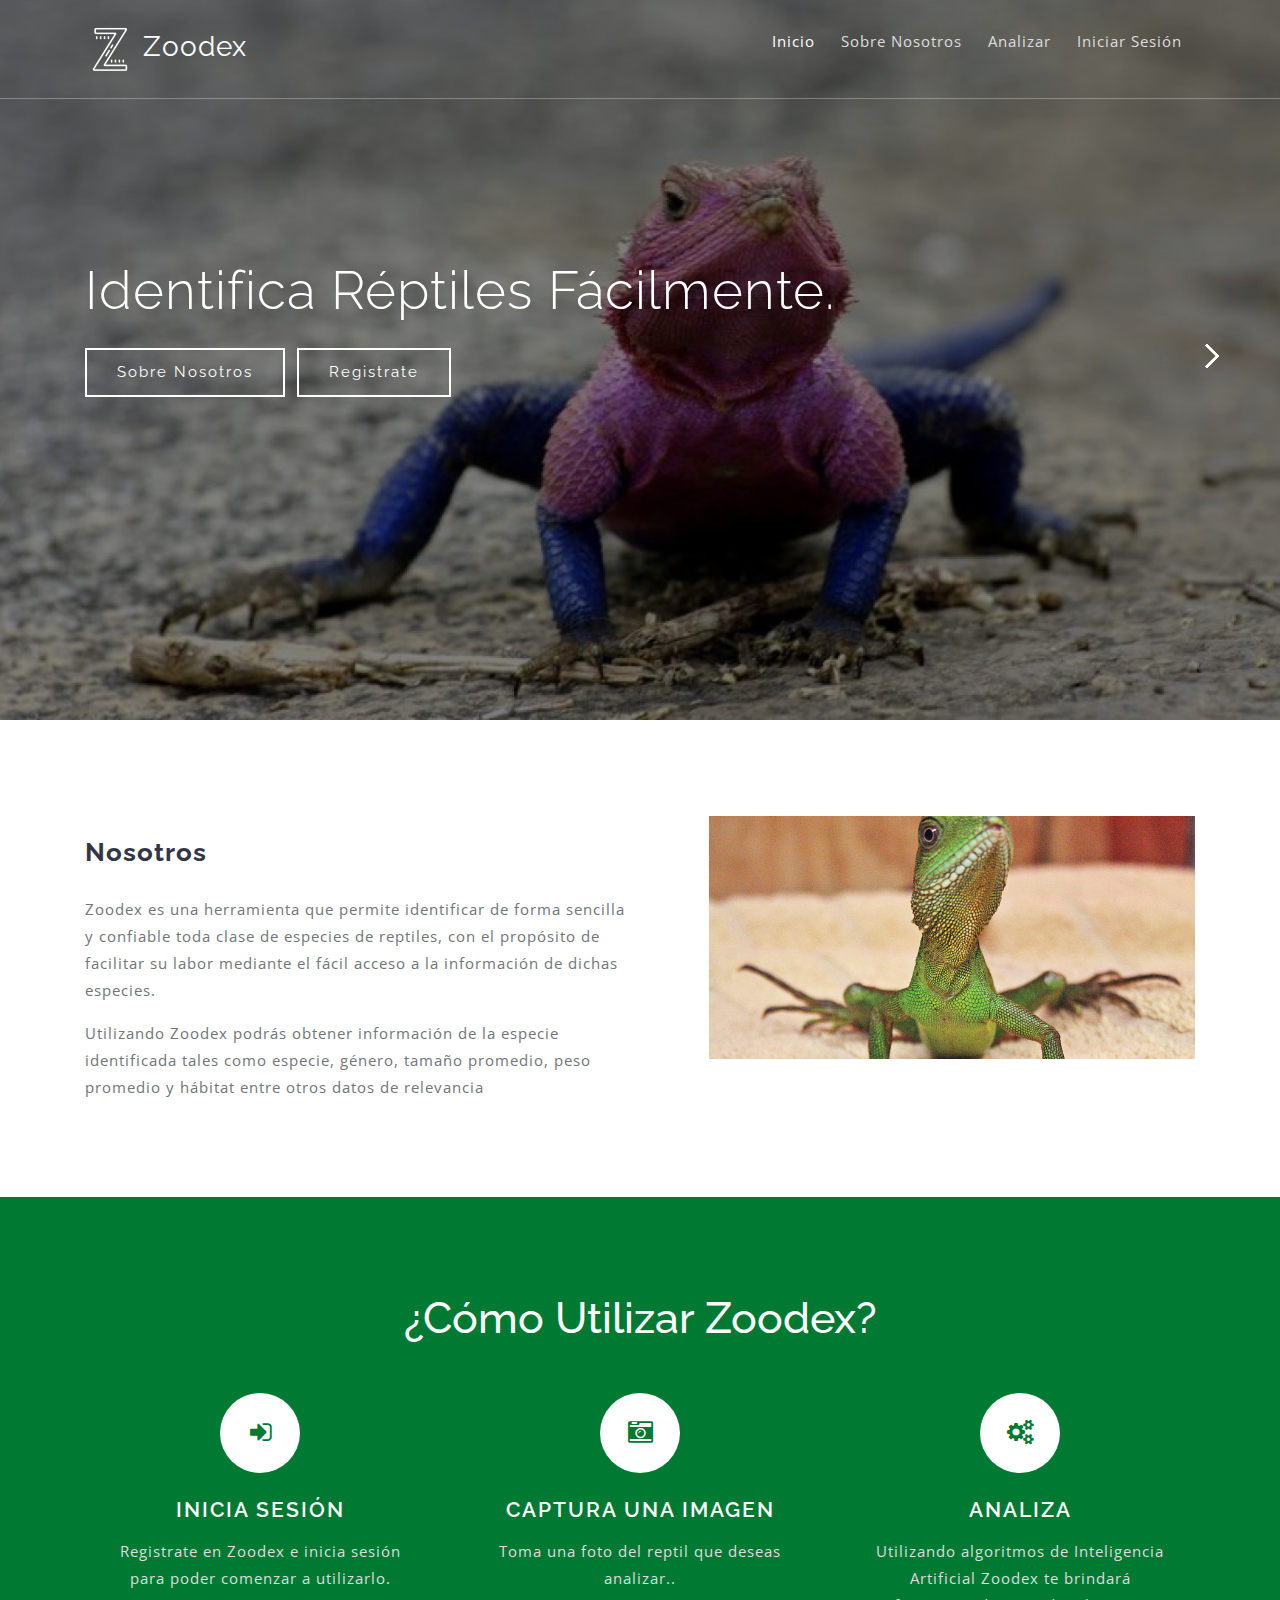
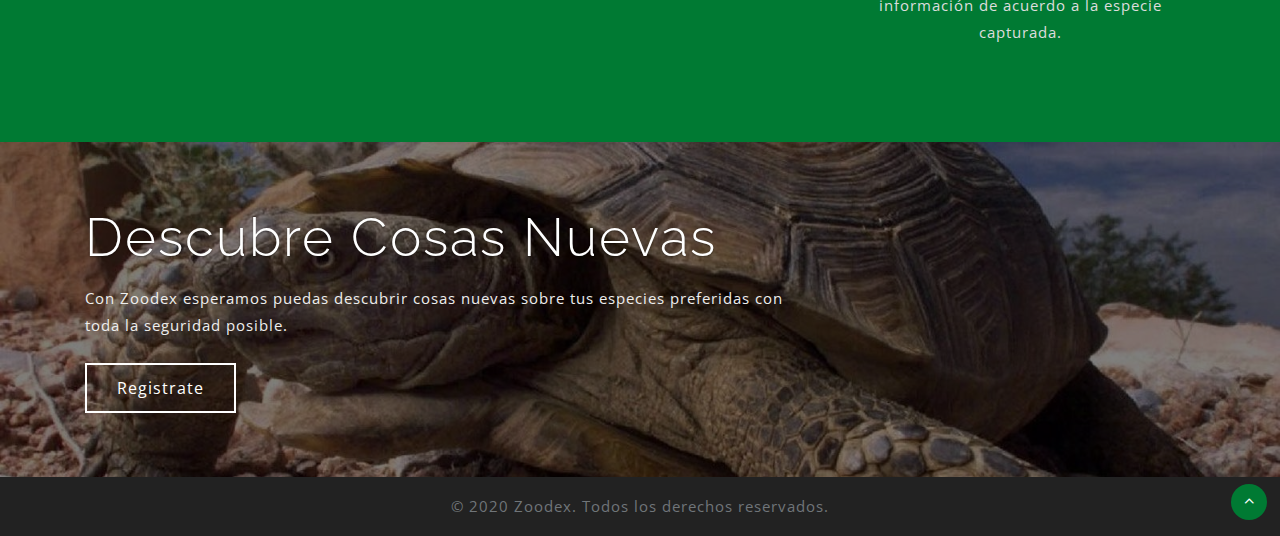
==== commit 5ebb8f74: "More changes" ====
--- a/index.html
+++ b/index.html
@@ -150,22 +150,7 @@
 				<img src='images/reptil.jpg' alt='' class='img-fluid abt-image' />
 			</div>
 		</div>
-    <div class='row mt-5 text-center'>
-			<div class='col-lg-3 col-6'>
-				<div class='counter'>
-					<span class='fa fa-smile-o'></span>
-					<div class='timer count-title count-number'><span>Resultados </span></div>
-					<p class='count-text text-uppercase'>Verificados</p>
-				</div>
-			</div>
-			<div class='col-lg-3 col-6'>
-				<div class='counter'>
-					<span class='fa fa-users'></span>
-					<div class='timer count-title count-number'><span>Cualquiera </span></div>
-					<p class='count-text text-uppercase'>puede usarlo</p>
-				</div>
-			</div>
-		</div>
+
 	</div>
 </section>
 <!-- //Sobre nosotros -->
